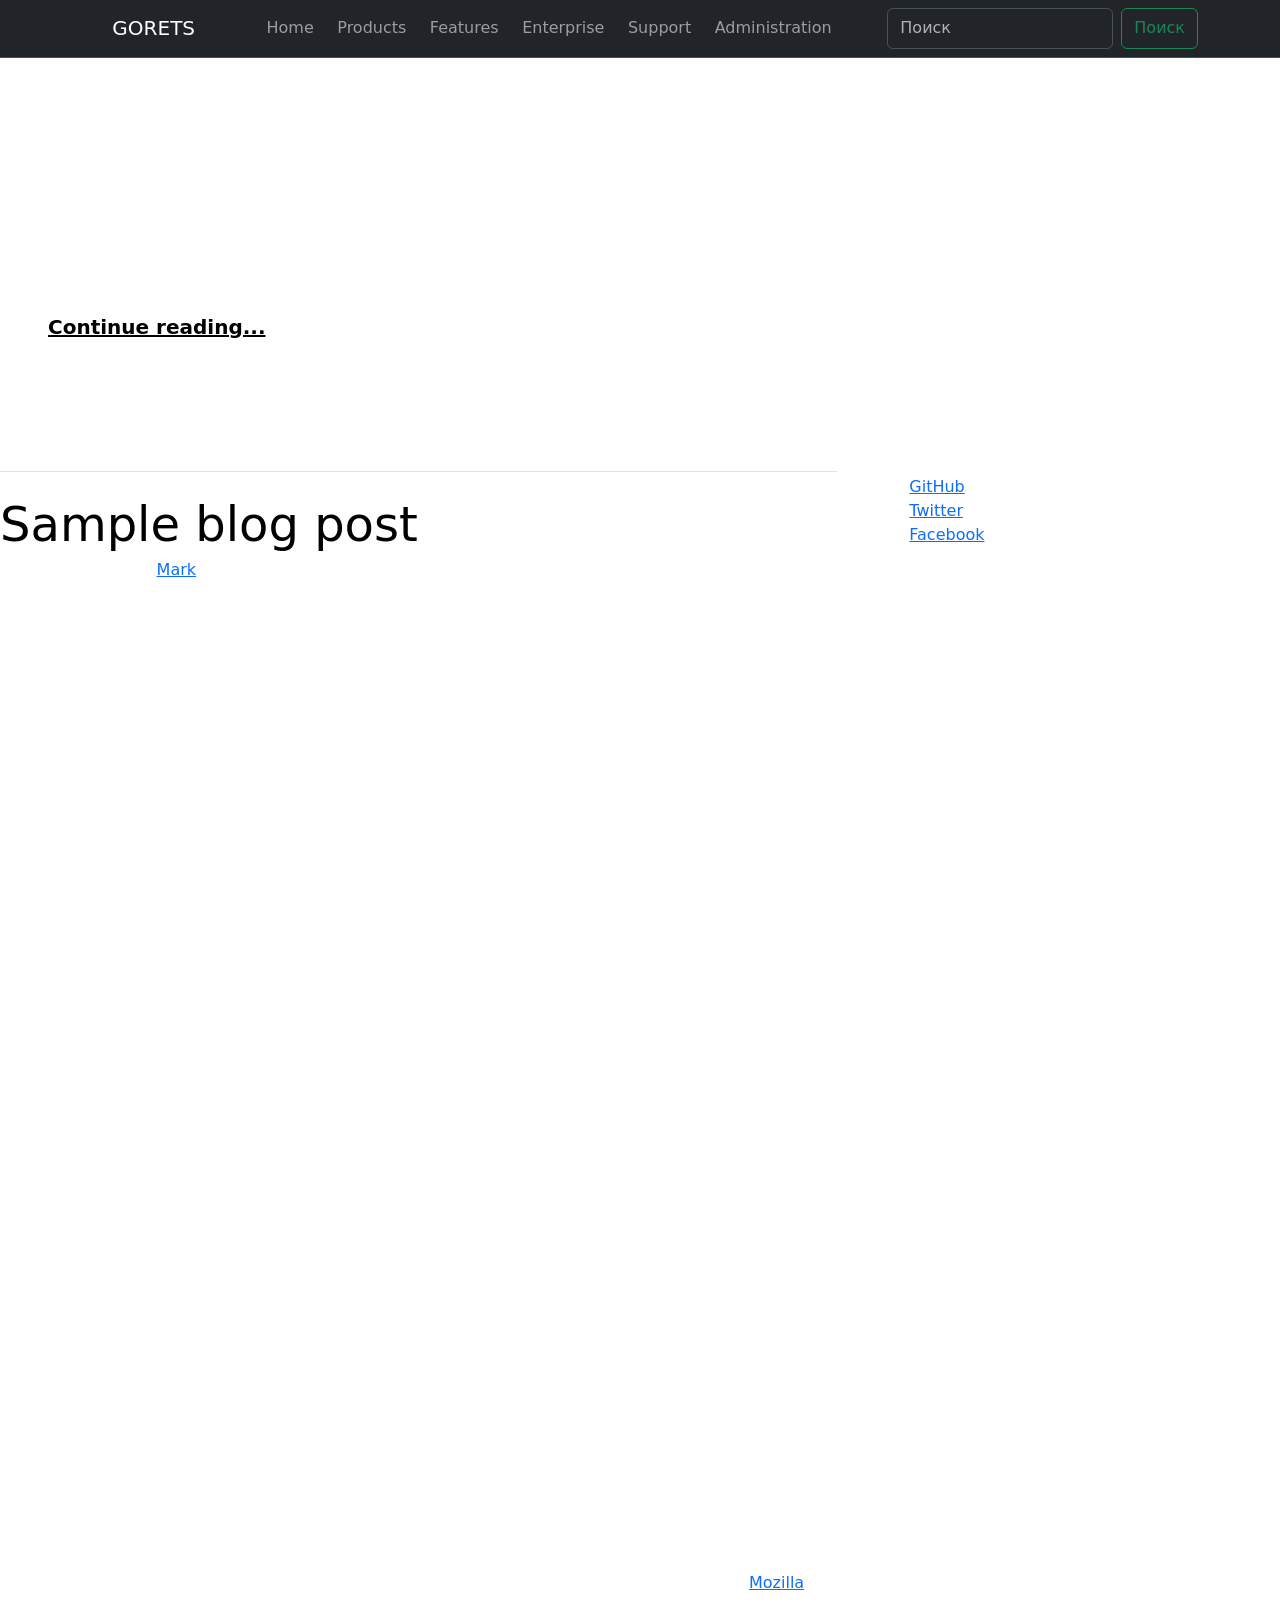
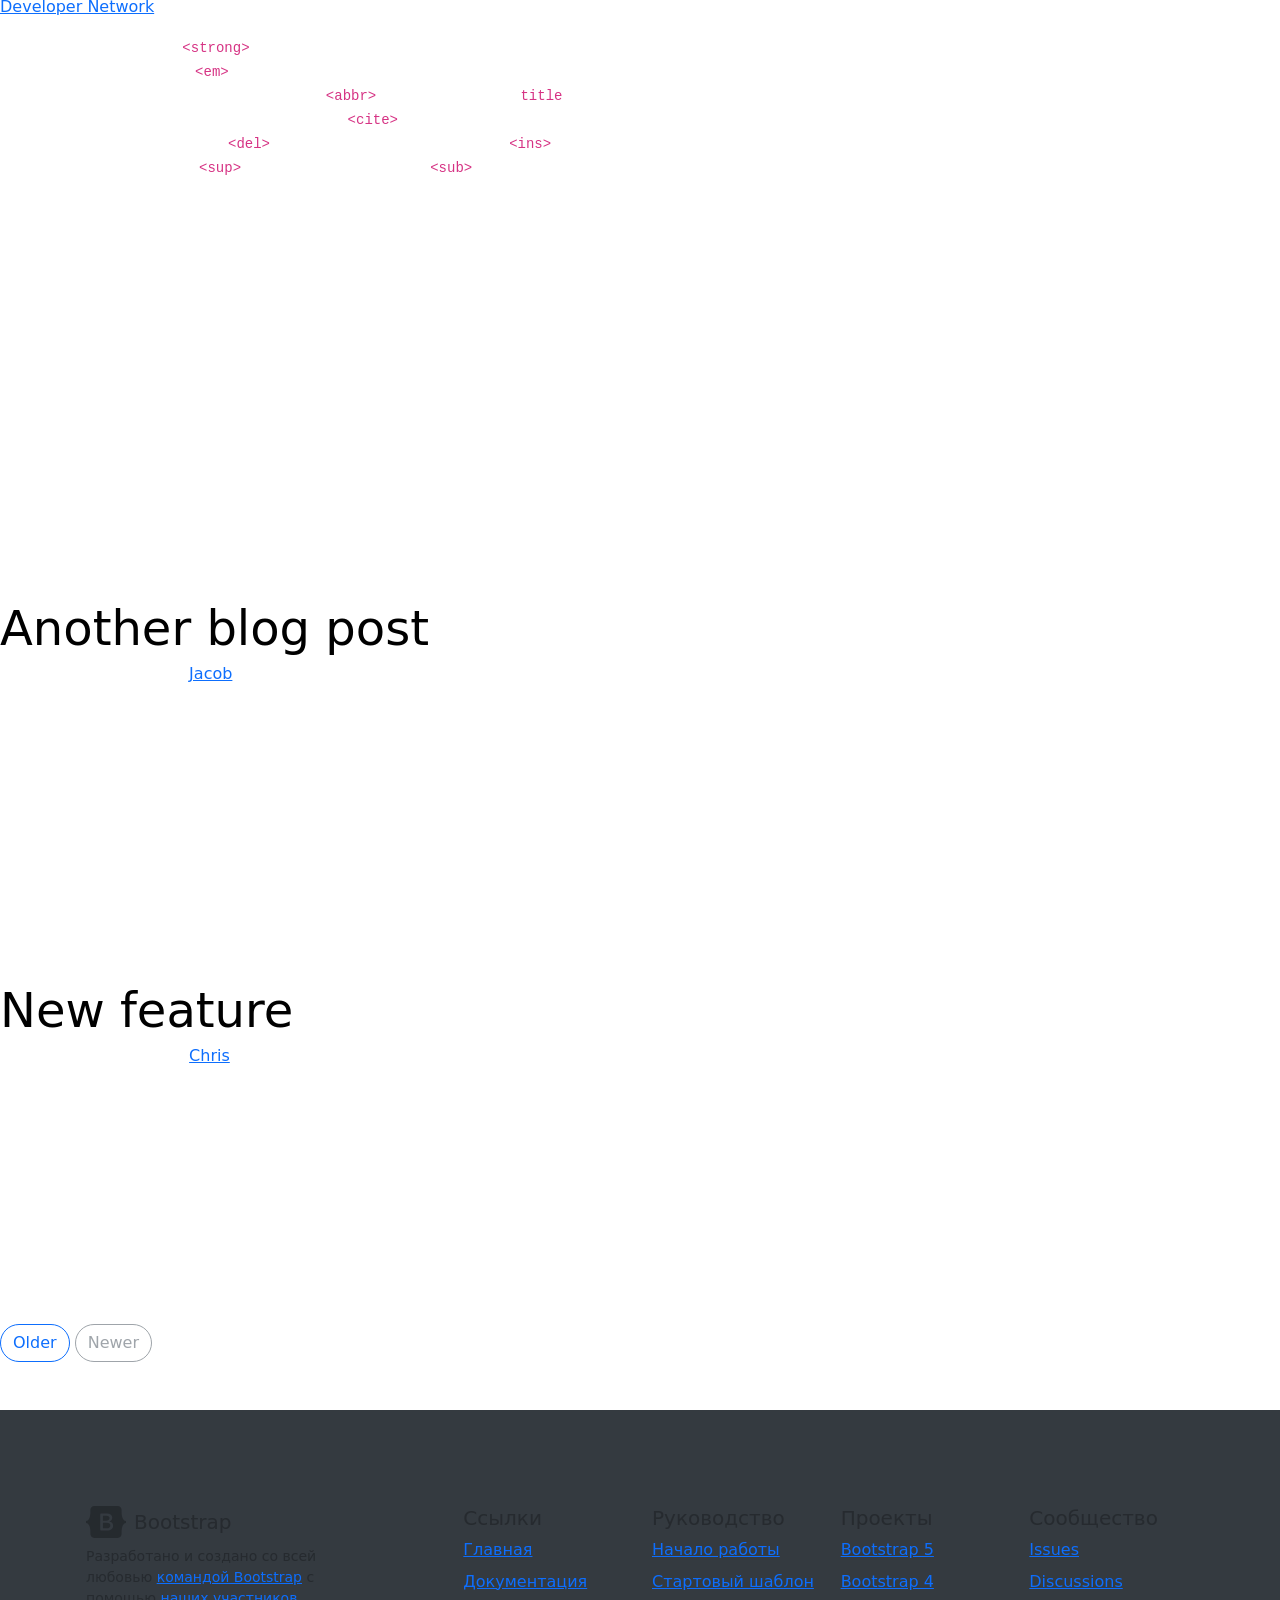
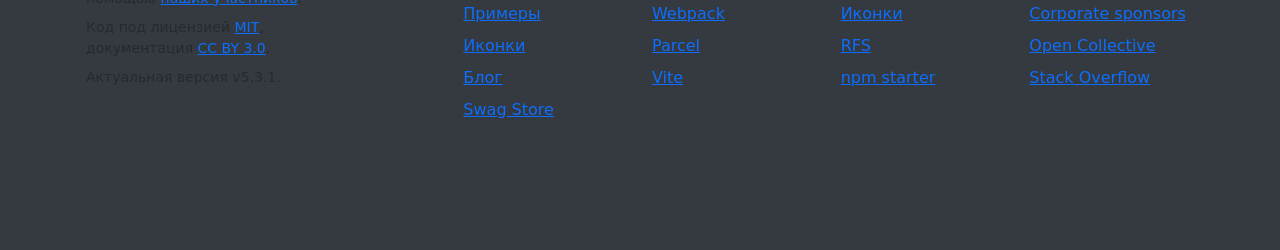
==== Gorets/src/main/resources/templates/mainHTML/main_page.html @ d4cb00ee "templates added" ====
<!doctype html>
<html xmlns:th="http://www.thymeleaf.org">
<head>
    <meta charset="utf-8">
    <meta name="viewport" content="width=device-width, initial-scale=1">
    <title>GORETS demo</title>

    <link href="https://cdn.jsdelivr.net/npm/bootstrap@5.3.1/dist/css/bootstrap.min.css"
          rel="stylesheet"
          integrity="sha384-4bw+/aepP/YC94hEpVNVgiZdgIC5+VKNBQNGCHeKRQN+PtmoHDEXuppvnDJzQIu9"
          crossorigin="anonymous">
</head>

<body>
<style>
  body {
  background: url("https://img3.akspic.ru/crops/2/4/7/5/6/165742/165742-gora_fudzi_chernyj_ili_belyj-gora_fudzi-oisi-pyati_ozer_fudzi-vulkan-1920x1080.jpg");
  background-attachment: fixed;
  }
</style>

<!--NAVBAR-->
<nav class="navbar navbar-expand-md bg-dark sticky-top border-bottom" data-bs-theme="dark">
    <div class="container">
        <a class="navbar-brand " href="#">
            <svg class="bi" width="24" height="24"><use xlink:href="#aperture"></use></svg>
            GORETS
        </a>
        <button class="navbar-toggler" type="button" data-bs-toggle="offcanvas" data-bs-target="#offcanvas" aria-controls="#offcanvas" aria-label="Toggle navigation">
            <span class="navbar-toggler-icon"></span>
        </button>
        <div class="offcanvas offcanvas-end" tabindex="-1" id="#offcanvas" aria-labelledby="#offcanvasLabel">
            <div class="offcanvas-header">
                <h5 class="offcanvas-title" id="#offcanvasLabel">Aperture</h5>
                <button type="button" class="btn-close" data-bs-dismiss="offcanvas" aria-label="Close"></button>
            </div>
            <div class="offcanvas-body">
                <ul class="navbar-nav flex-grow-1 justify-content-between">
                    <li class="nav-item"><a class="nav-link" href="#">
                        <svg class="bi" width="24" height="24"><use xlink:href="#aperture"></use></svg>
                    </a></li>
                    <li class="nav-item"><a class="nav-link" href="/market">Home</a></li>
                    <li class="nav-item"><a class="nav-link" href="/market/product">Products</a></li>
                    <li class="nav-item"><a class="nav-link" href="#">Features</a></li>
                    <li class="nav-item"><a class="nav-link" href="#">Enterprise</a></li>
                    <li class="nav-item"><a class="nav-link" href="#">Support</a></li>
                    <li class="nav-item"><a class="nav-link" href="#">Administration</a></li>
                    <li class="nav-item"><a class="nav-link" href="#">
                        <svg class="bi" width="24" height="24"><use xlink:href="#cart"></use></svg>
                    </a></li>
                </ul>
                <form class="d-flex" role="search">
                    <input class="form-control me-2" type="search" placeholder="Поиск" aria-label="Поиск">
                    <button class="btn btn-outline-success" type="submit">Поиск</button>
                </form>
            </div>
        </div>
    </div>
</nav>

<!--CONTENT-->
<div class="p-4 p-md-5 mb-4 rounded " style="color: #fff">
    <div class="col-lg-6 px-0" >
        <h1 class="display-4 fst-italic" >Title of a longer featured blog post</h1>
        <p>Lorem ipsum dolor amet consectetur adipiscing dolore magna aliqua <br> enim minim estudiat veniam siad venumus dolore</p>
        <p class="lead mb-0"><a href="#" class="text-body-emphasis fw-bold">Continue reading...</a></p>
    </div>
</div>

<div class="row g-5" style="color: #fff">
    <div class="col-md-8">
        <h3 class="pb-4 mb-4 fst-italic border-bottom">
            From the Firehose
        </h3>

        <article class="blog-post">
            <h2 class="display-5 link-body-emphasis mb-1">Sample blog post</h2>
            <p class="blog-post-meta">January 1, 2021 by <a href="#">Mark</a></p>

            <p>This blog post shows a few different types of content that’s supported and styled with Bootstrap. Basic typography, lists, tables, images, code, and more are all supported as expected.</p>
            <hr>
            <p>This is some additional paragraph placeholder content. It has been written to fill the available space and show how a longer snippet of text affects the surrounding content. We'll repeat it often to keep the demonstration flowing, so be on the lookout for this exact same string of text.</p>
            <h2>Blockquotes</h2>
            <p>This is an example blockquote in action:</p>
            <blockquote class="blockquote">
                <p>Quoted text goes here.</p>
            </blockquote>
            <p>This is some additional paragraph placeholder content. It has been written to fill the available space and show how a longer snippet of text affects the surrounding content. We'll repeat it often to keep the demonstration flowing, so be on the lookout for this exact same string of text.</p>
            <h3>Example lists</h3>
            <p>This is some additional paragraph placeholder content. It's a slightly shorter version of the other highly repetitive body text used throughout. This is an example unordered list:</p>
            <ul>
                <li>First list item</li>
                <li>Second list item with a longer description</li>
                <li>Third list item to close it out</li>
            </ul>
            <p>And this is an ordered list:</p>
            <ol>
                <li>First list item</li>
                <li>Second list item with a longer description</li>
                <li>Third list item to close it out</li>
            </ol>
            <p>And this is a definition list:</p>
            <dl>
                <dt>HyperText Markup Language (HTML)</dt>
                <dd>The language used to describe and define the content of a Web page</dd>
                <dt>Cascading Style Sheets (CSS)</dt>
                <dd>Used to describe the appearance of Web content</dd>
                <dt>JavaScript (JS)</dt>
                <dd>The programming language used to build advanced Web sites and applications</dd>
            </dl>
            <h2>Inline HTML elements</h2>
            <p>HTML defines a long list of available inline tags, a complete list of which can be found on the <a href="https://developer.mozilla.org/en-US/docs/Web/HTML/Element">Mozilla Developer Network</a>.</p>
            <ul>
                <li><strong>To bold text</strong>, use <code class="language-plaintext highlighter-rouge">&lt;strong&gt;</code>.</li>
                <li><em>To italicize text</em>, use <code class="language-plaintext highlighter-rouge">&lt;em&gt;</code>.</li>
                <li>Abbreviations, like <abbr title="HyperText Markup Language">HTML</abbr> should use <code class="language-plaintext highlighter-rouge">&lt;abbr&gt;</code>, with an optional <code class="language-plaintext highlighter-rouge">title</code> attribute for the full phrase.</li>
                <li>Citations, like <cite>— Mark Otto</cite>, should use <code class="language-plaintext highlighter-rouge">&lt;cite&gt;</code>.</li>
                <li><del>Deleted</del> text should use <code class="language-plaintext highlighter-rouge">&lt;del&gt;</code> and <ins>inserted</ins> text should use <code class="language-plaintext highlighter-rouge">&lt;ins&gt;</code>.</li>
                <li>Superscript <sup>text</sup> uses <code class="language-plaintext highlighter-rouge">&lt;sup&gt;</code> and subscript <sub>text</sub> uses <code class="language-plaintext highlighter-rouge">&lt;sub&gt;</code>.</li>
            </ul>
            <p>Most of these elements are styled by browsers with few modifications on our part.</p>
            <h2>Heading</h2>
            <p>This is some additional paragraph placeholder content. It has been written to fill the available space and show how a longer snippet of text affects the surrounding content. We'll repeat it often to keep the demonstration flowing, so be on the lookout for this exact same string of text.</p>
            <h3>Sub-heading</h3>
            <p>This is some additional paragraph placeholder content. It has been written to fill the available space and show how a longer snippet of text affects the surrounding content. We'll repeat it often to keep the demonstration flowing, so be on the lookout for this exact same string of text.</p>
            <pre><code>Example code block</code></pre>
            <p>This is some additional paragraph placeholder content. It's a slightly shorter version of the other highly repetitive body text used throughout.</p>
        </article>

        <article class="blog-post">
            <h2 class="display-5 link-body-emphasis mb-1">Another blog post</h2>
            <p class="blog-post-meta">December 23, 2020 by <a href="#">Jacob</a></p>

            <p>This is some additional paragraph placeholder content. It has been written to fill the available space and show how a longer snippet of text affects the surrounding content. We'll repeat it often to keep the demonstration flowing, so be on the lookout for this exact same string of text.</p>
            <blockquote>
                <p>Longer quote goes here, maybe with some <strong>emphasized text</strong> in the middle of it.</p>
            </blockquote>
            <p>This is some additional paragraph placeholder content. It has been written to fill the available space and show how a longer snippet of text affects the surrounding content. We'll repeat it often to keep the demonstration flowing, so be on the lookout for this exact same string of text.</p>




            <p>This is some additional paragraph placeholder content. It's a slightly shorter version of the other highly repetitive body text used throughout.</p>
        </article>

        <article class="blog-post">
            <h2 class="display-5 link-body-emphasis mb-1">New feature</h2>
            <p class="blog-post-meta">December 14, 2020 by <a href="#">Chris</a></p>

            <p>This is some additional paragraph placeholder content. It has been written to fill the available space and show how a longer snippet of text affects the surrounding content. We'll repeat it often to keep the demonstration flowing, so be on the lookout for this exact same string of text.</p>
            <ul>
                <li>First list item</li>
                <li>Second list item with a longer description</li>
                <li>Third list item to close it out</li>
            </ul>
            <p>This is some additional paragraph placeholder content. It's a slightly shorter version of the other highly repetitive body text used throughout.</p>
        </article>

        <nav class="blog-pagination" aria-label="Pagination">
            <a class="btn btn-outline-primary rounded-pill" href="#">Older</a>
            <a class="btn btn-outline-secondary rounded-pill disabled">Newer</a>
        </nav>

    </div>

    <div class="col-md-4">
        <div class="position-sticky" style="top: 2rem;">


            <div class="p-4">
                <h4 class="fst-italic">Elsewhere</h4>
                <ol class="list-unstyled">
                    <li><a href="#">GitHub</a></li>
                    <li><a href="#">Twitter</a></li>
                    <li><a href="#">Facebook</a></li>
                </ol>
            </div>
        </div>
    </div>
</div>


<!-- FOOTER-->
<div class="container-fluid" style="background-color: #343a40">
    <footer class="bd-footer py-4 py-md-5 mt-5 " >
        <div class="container py-4 py-md-5 px-4 px-md-3 text-body-secondary" >
            <div class="row">
                <div class="col-lg-3 mb-3">
                    <a class="d-inline-flex align-items-center mb-2 text-body-secondary text-decoration-none" href="/" aria-label="Bootstrap">
                        <svg xmlns="http://www.w3.org/2000/svg" width="40" height="32" class="d-block me-2" viewBox="0 0 118 94" role="img"><title>Bootstrap</title><path fill-rule="evenodd" clip-rule="evenodd" d="M24.509 0c-6.733 0-11.715 5.893-11.492 12.284.214 6.14-.064 14.092-2.066 20.577C8.943 39.365 5.547 43.485 0 44.014v5.972c5.547.529 8.943 4.649 10.951 11.153 2.002 6.485 2.28 14.437 2.066 20.577C12.794 88.106 17.776 94 24.51 94H93.5c6.733 0 11.714-5.893 11.491-12.284-.214-6.14.064-14.092 2.066-20.577 2.009-6.504 5.396-10.624 10.943-11.153v-5.972c-5.547-.529-8.934-4.649-10.943-11.153-2.002-6.484-2.28-14.437-2.066-20.577C105.214 5.894 100.233 0 93.5 0H24.508zM80 57.863C80 66.663 73.436 72 62.543 72H44a2 2 0 01-2-2V24a2 2 0 012-2h18.437c9.083 0 15.044 4.92 15.044 12.474 0 5.302-4.01 10.049-9.119 10.88v.277C75.317 46.394 80 51.21 80 57.863zM60.521 28.34H49.948v14.934h8.905c6.884 0 10.68-2.772 10.68-7.727 0-4.643-3.264-7.207-9.012-7.207zM49.948 49.2v16.458H60.91c7.167 0 10.964-2.876 10.964-8.281 0-5.406-3.903-8.178-11.425-8.178H49.948z" fill="currentColor"></path></svg>
                        <span class="fs-5">Bootstrap</span>
                    </a>
                    <ul class="list-unstyled small">
                        <li class="mb-2">Разработано и создано со всей любовью <a href="/docs/5.3/about/team/">командой Bootstrap</a> с помощью <a href="https://github.com/twbs/bootstrap/graphs/contributors" rel="nofollow noopener" target="_blank">наших участников</a>.</li>
                        <li class="mb-2">Код под лицензией <a href="https://github.com/twbs/bootstrap/blob/main/LICENSE" target="_blank" rel="license noopener">MIT</a>, документация <a href="https://creativecommons.org/licenses/by/3.0/" target="_blank" rel="license noopener">CC BY 3.0</a>.</li>
                        <li class="mb-2">Актуальная версия v5.3.1.</li>
                    </ul>
                </div>
                <div class="col-6 col-lg-2 offset-lg-1 mb-3">
                    <h5>Ссылки</h5>
                    <ul class="list-unstyled">
                        <li class="mb-2"><a href="/">Главная</a></li>
                        <li class="mb-2"><a href="/docs/5.3/">Документация</a></li>
                        <li class="mb-2"><a href="/docs/5.3/examples/">Примеры</a></li>
                        <li class="mb-2"><a href="https://icons.bootstrap-4.ru/" target="_blank">Иконки</a></li>
                        <li class="mb-2"><a href="https://blog.getbootstrap.com/" rel="nofollow noopener" target="_blank">Блог</a></li>
                        <li class="mb-2"><a href="https://cottonbureau.com/people/bootstrap" rel="nofollow noopener" target="_blank">Swag Store</a></li>
                    </ul>
                </div>
                <div class="col-6 col-lg-2 mb-3">
                    <h5>Руководство</h5>
                    <ul class="list-unstyled">
                        <li class="mb-2"><a href="/docs/5.3/getting-started/">Начало работы</a></li>
                        <li class="mb-2"><a href="/docs/5.3/examples/starter-template/">Стартовый шаблон</a></li>
                        <li class="mb-2"><a href="/docs/5.3/getting-started/webpack/">Webpack</a></li>
                        <li class="mb-2"><a href="/docs/5.3/getting-started/parcel/">Parcel</a></li>
                        <li class="mb-2"><a href="/docs/5.3/getting-started/vite/">Vite</a></li>
                    </ul>
                </div>
                <div class="col-6 col-lg-2 mb-3">
                    <h5>Проекты</h5>
                    <ul class="list-unstyled">
                        <li class="mb-2"><a href="https://github.com/twbs/bootstrap" rel="nofollow noopener" target="_blank">Bootstrap 5</a></li>
                        <li class="mb-2"><a href="https://github.com/twbs/bootstrap/tree/v4-dev" rel="nofollow noopener" target="_blank">Bootstrap 4</a></li>
                        <li class="mb-2"><a href="https://github.com/twbs/icons" rel="nofollow noopener" target="_blank">Иконки</a></li>
                        <li class="mb-2"><a href="https://github.com/twbs/rfs" rel="nofollow noopener" target="_blank">RFS</a></li>
                        <li class="mb-2"><a href="https://github.com/twbs/bootstrap-npm-starter" rel="nofollow noopener" target="_blank">npm starter</a></li>
                    </ul>
                </div>
                <div class="col-6 col-lg-2 mb-3">
                    <h5>Сообщество</h5>
                    <ul class="list-unstyled">
                        <li class="mb-2"><a href="https://github.com/twbs/bootstrap/issues" rel="nofollow noopener" target="_blank">Issues</a></li>
                        <li class="mb-2"><a href="https://github.com/twbs/bootstrap/discussions" rel="nofollow noopener" target="_blank">Discussions</a></li>
                        <li class="mb-2"><a href="https://github.com/sponsors/twbs" rel="nofollow noopener" target="_blank">Corporate sponsors</a></li>
                        <li class="mb-2"><a href="https://opencollective.com/bootstrap" rel="nofollow noopener" target="_blank">Open Collective</a></li>
                        <li class="mb-2"><a href="https://stackoverflow.com/questions/tagged/bootstrap-5" rel="nofollow noopener" target="_blank">Stack Overflow</a></li>
                    </ul>
                </div>
            </div>
        </div>
    </footer>
</div>


<script src="https://cdn.jsdelivr.net/npm/bootstrap@5.3.1/dist/js/bootstrap.bundle.min.js"
        integrity="sha384-HwwvtgBNo3bZJJLYd8oVXjrBZt8cqVSpeBNS5n7C8IVInixGAoxmnlMuBnhbgrkm"
        crossorigin="anonymous"></script>
</body>
</html>
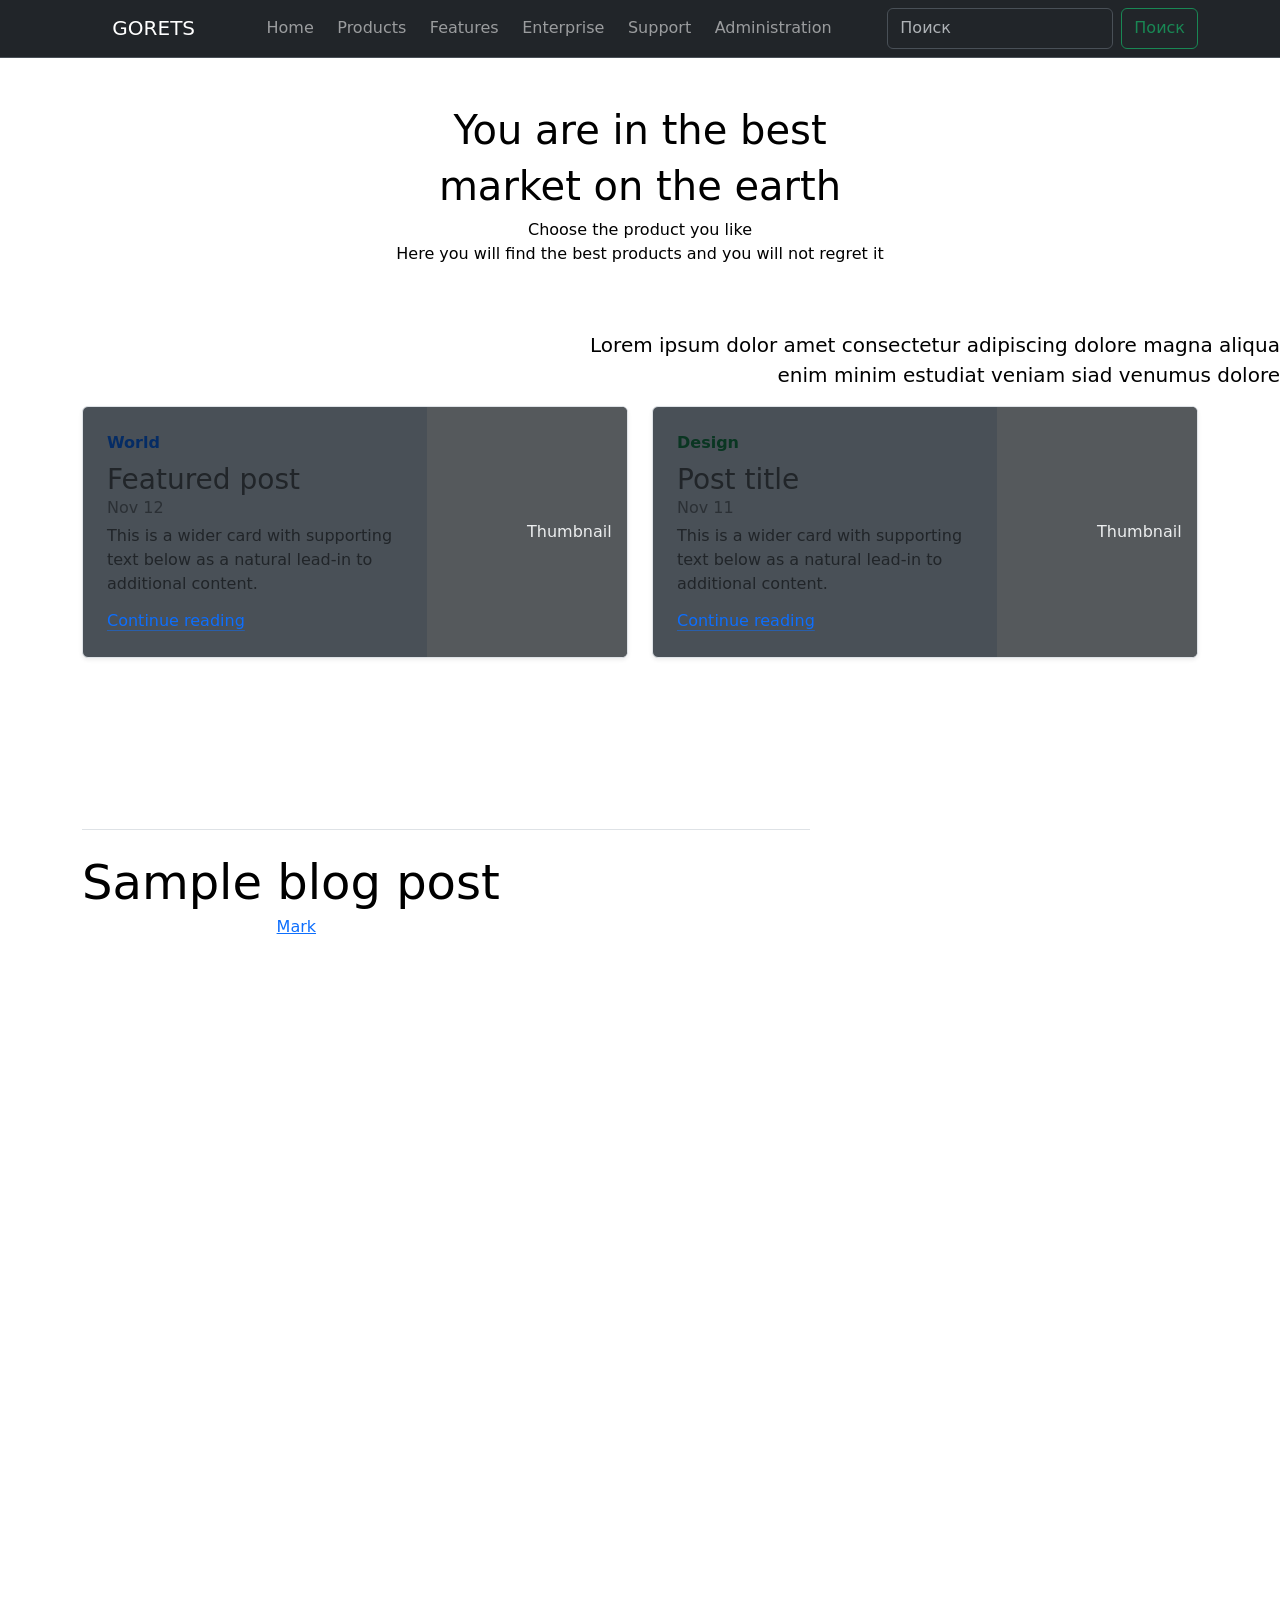
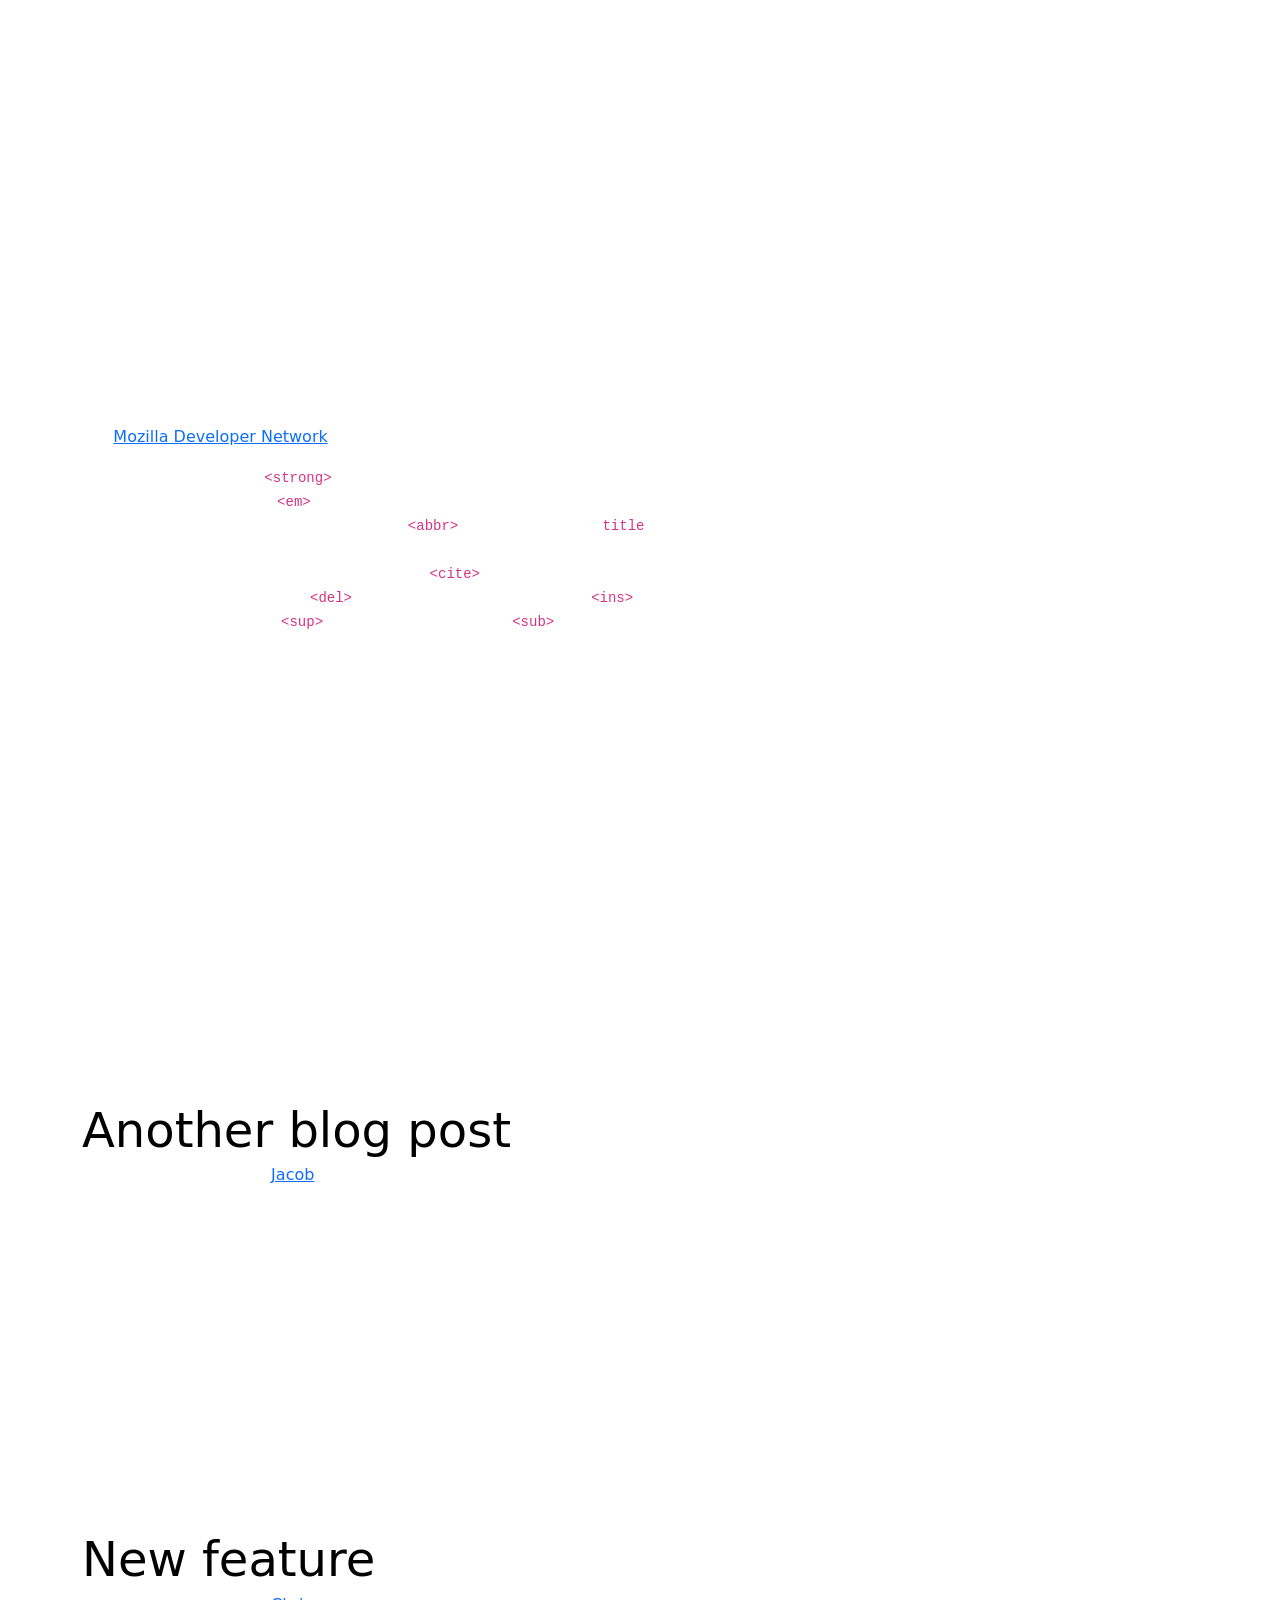
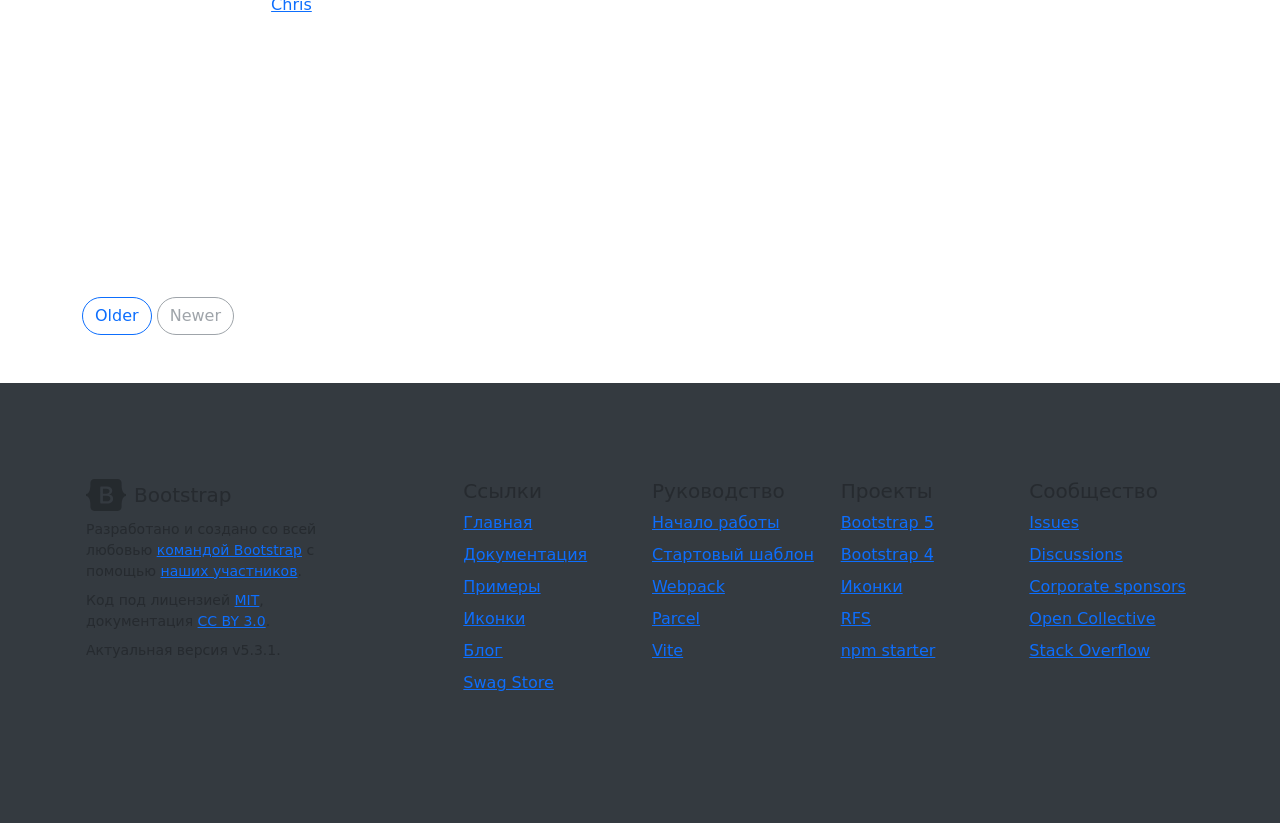
==== commit 8e177d95: "main_page.html edited" ====
--- a/Gorets/src/main/resources/templates/mainHTML/main_page.html
+++ b/Gorets/src/main/resources/templates/mainHTML/main_page.html
@@ -40,7 +40,7 @@
                         <svg class="bi" width="24" height="24"><use xlink:href="#aperture"></use></svg>
                     </a></li>
                     <li class="nav-item"><a class="nav-link" href="/market">Home</a></li>
-                    <li class="nav-item"><a class="nav-link" href="/market/product">Products</a></li>
+                    <li class="nav-item"><a class="nav-link" href="/market/products">Products</a></li>
                     <li class="nav-item"><a class="nav-link" href="#">Features</a></li>
                     <li class="nav-item"><a class="nav-link" href="#">Enterprise</a></li>
                     <li class="nav-item"><a class="nav-link" href="#">Support</a></li>
@@ -59,23 +59,82 @@
 </nav>
 
 <!--CONTENT-->
-<div class="p-4 p-md-5 mb-4 rounded " style="color: #fff">
-    <div class="col-lg-6 px-0" >
-        <h1 class="display-4 fst-italic" >Title of a longer featured blog post</h1>
-        <p>Lorem ipsum dolor amet consectetur adipiscing dolore magna aliqua <br> enim minim estudiat veniam siad venumus dolore</p>
-        <p class="lead mb-0"><a href="#" class="text-body-emphasis fw-bold">Continue reading...</a></p>
+<!--<div class="container  " style="background-color: #6c757d">-->
+<!--    <div class="col-lg-6 px-0 text-center" >-->
+<!--        <h1 class="display-4 fst-italic text-center" >You are in the best market on the earth</h1>-->
+<!--        <p>Lorem ipsum dolor amet consectetur adipiscing dolore magna aliqua <br> enim minim estudiat veniam siad venumus dolore</p>-->
+<!--        <p class="lead mb-0"><a href="#" class="text-body-emphasis fw-bold">Continue reading...</a></p>-->
+<!--    </div>-->
+<!--</div>-->
+
+<div class="row">
+<div class="position-relative p-5 text-center  rounded-5" >
+    <h1 class="text-body-emphasis">You are in the best</h1>
+    <h1 class="text-body-emphasis">market on the earth</h1>
+    <p style="color: #000">Choose the product you like<br> Here you will find the best products and you will not regret it</p>
+</div>
+</div>
+
+<figure class="text-end" style="color: #000">
+    <blockquote class="blockquote">
+        <p style="color: #000">Lorem ipsum dolor amet consectetur adipiscing dolore magna aliqua <br> enim minim estudiat veniam siad venumus dolore</p>
+
+    </blockquote>
+
+</figure>
+
+<main class="container">
+    <div class="row mb-2">
+        <div class="col-md-6" >
+            <div class="row g-0 border rounded overflow-hidden flex-md-row mb-4 shadow-sm h-md-250 position-relative" style="background-color: #495057">
+                <div class="col p-4 d-flex flex-column position-static">
+                    <strong class="d-inline-block mb-2 text-primary-emphasis">World</strong>
+                    <h3 class="mb-0">Featured post</h3>
+                    <div class="mb-1 text-body-secondary">Nov 12</div>
+                    <p class="card-text mb-auto">This is a wider card with supporting text below as a natural lead-in to additional content.</p>
+                    <a href="#" class="icon-link gap-1 icon-link-hover stretched-link">
+                        Continue reading
+                        <svg class="bi"><use xlink:href="#chevron-right"></use></svg>
+                    </a>
+                </div>
+            <div class="col-auto d-none d-lg-block">
+                <svg class="bd-placeholder-img" width="200" height="250" xmlns="http://www.w3.org/2000/svg" role="img" aria-label="Placeholder: Thumbnail" preserveAspectRatio="xMidYMid slice" focusable="false"><title>Placeholder</title><rect width="100%" height="100%" fill="#55595c"></rect><text x="50%" y="50%" fill="#eceeef" dy=".3em">Thumbnail</text></svg>
+            </div>
+            </div>
+        </div>
+        <div class="col-md-6" >
+            <div class="row g-0 border rounded overflow-hidden flex-md-row mb-4 shadow-sm h-md-250 position-relative"
+                 style="background-color: #495057">
+                <div class="col p-4 d-flex flex-column position-static">
+                    <strong class="d-inline-block mb-2 text-success-emphasis">Design</strong>
+                    <h3 class="mb-0">Post title</h3>
+                    <div class="mb-1 text-body-secondary">Nov 11</div>
+                    <p class="mb-auto">This is a wider card with supporting text below as a natural lead-in to additional content.</p>
+                    <a href="#" class="icon-link gap-1 icon-link-hover stretched-link">
+                        Continue reading
+                        <svg class="bi"><use xlink:href="#chevron-right"></use></svg>
+                    </a>
+                </div>
+                <div class="col-auto d-none d-lg-block">
+                    <svg class="bd-placeholder-img" width="200" height="250" xmlns="http://www.w3.org/2000/svg" role="img" aria-label="Placeholder: Thumbnail" preserveAspectRatio="xMidYMid slice" focusable="false"><title>Placeholder</title><rect width="100%" height="100%" fill="#55595c"></rect><text x="50%" y="50%" fill="#eceeef" dy=".3em">Thumbnail</text></svg>
+                </div>
+            </div>
+        </div>
     </div>
-</div>
-
-<div class="row g-5" style="color: #fff">
+
+
+<div class="row g-5" style="color: #fff ">
     <div class="col-md-8">
+        <h3 class="pb-4 mb-4 fst-italic ">
+            The content for this page is under development,
+        </h3>
         <h3 class="pb-4 mb-4 fst-italic border-bottom">
-            From the Firehose
+            so there will be test text here
         </h3>
 
-        <article class="blog-post">
+            <article class="blog-post">
             <h2 class="display-5 link-body-emphasis mb-1">Sample blog post</h2>
-            <p class="blog-post-meta">January 1, 2021 by <a href="#">Mark</a></p>
+            <p class="blog-post-meta">September 17, 2023 by <a href="#">Mark</a></p>
 
             <p>This blog post shows a few different types of content that’s supported and styled with Bootstrap. Basic typography, lists, tables, images, code, and more are all supported as expected.</p>
             <hr>
@@ -136,10 +195,6 @@
                 <p>Longer quote goes here, maybe with some <strong>emphasized text</strong> in the middle of it.</p>
             </blockquote>
             <p>This is some additional paragraph placeholder content. It has been written to fill the available space and show how a longer snippet of text affects the surrounding content. We'll repeat it often to keep the demonstration flowing, so be on the lookout for this exact same string of text.</p>
-
-
-
-
             <p>This is some additional paragraph placeholder content. It's a slightly shorter version of the other highly repetitive body text used throughout.</p>
         </article>
 
@@ -160,24 +215,16 @@
             <a class="btn btn-outline-primary rounded-pill" href="#">Older</a>
             <a class="btn btn-outline-secondary rounded-pill disabled">Newer</a>
         </nav>
-
     </div>
-
-    <div class="col-md-4">
-        <div class="position-sticky" style="top: 2rem;">
-
-
-            <div class="p-4">
-                <h4 class="fst-italic">Elsewhere</h4>
-                <ol class="list-unstyled">
-                    <li><a href="#">GitHub</a></li>
-                    <li><a href="#">Twitter</a></li>
-                    <li><a href="#">Facebook</a></li>
-                </ol>
-            </div>
-        </div>
-    </div>
-</div>
+</div>
+</main>
+
+
+
+
+
+
+
 
 
 <!-- FOOTER-->
